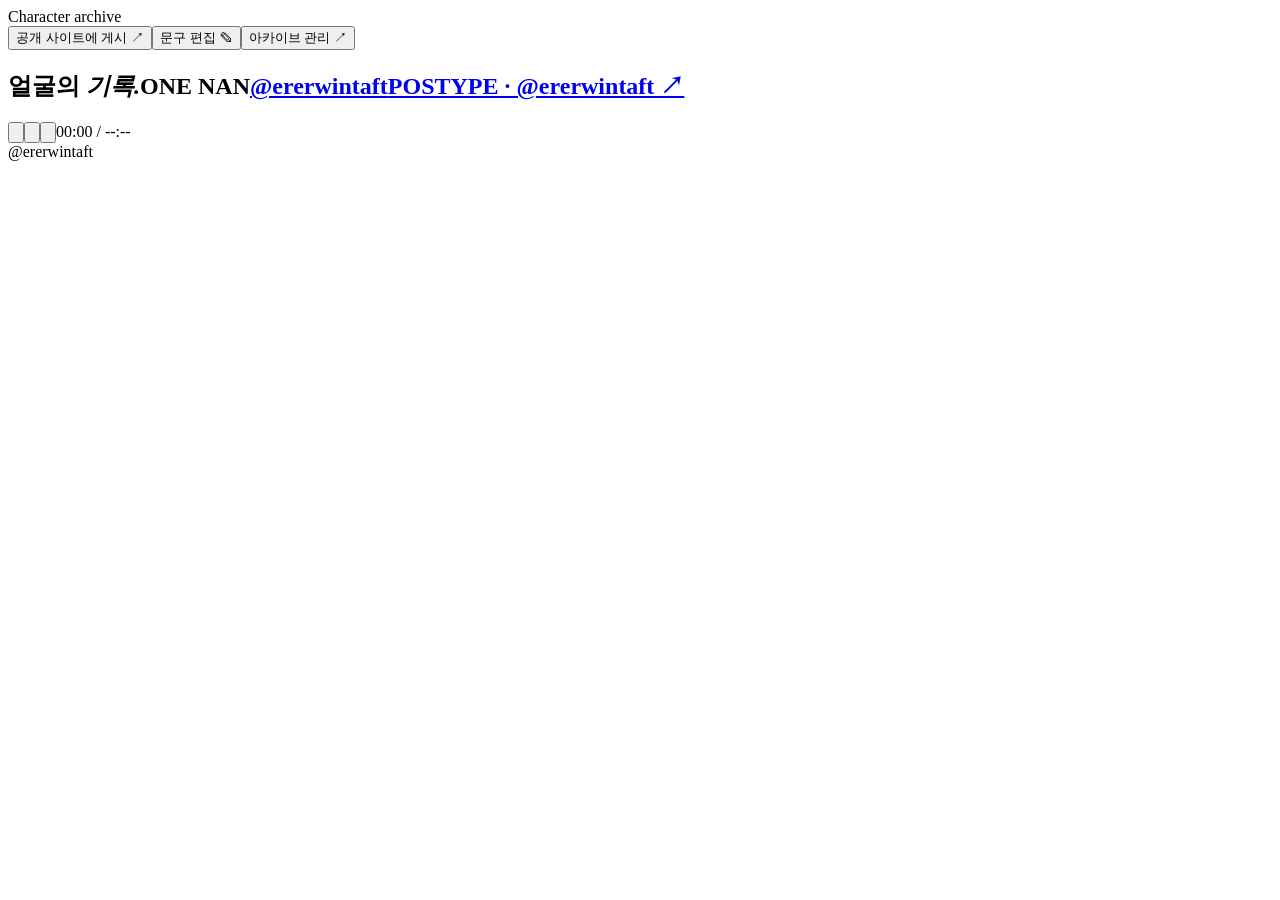
==== src/index.html @ e1cccef1 "Fill archive spine with scroll typography and add 是 favicon" ====
<!doctype html>
<html lang="ko"><head><meta charset="utf-8"><meta name="viewport" content="width=device-width, initial-scale=1"><meta name="referrer" content="no-referrer"><meta name="theme-color" content="#E42217"><link rel="icon" type="image/svg+xml" href="favicon.svg"><title>Character Archive</title><link rel="stylesheet" href="style.css?v=20261008-2"><script src="app.js?v=20261008-2" defer></script></head>
<body><aside class="archive-spine"><span class="spine-line"><span data-copy="spine">Character archive</span></span></aside><header><div class="header-actions"><button id="publish-open" class="text-button">공개 사이트에 게시 ↗</button><button id="edit-copy" class="text-button">문구 편집 ✎</button><button id="manage" class="text-button">아카이브 관리 ↗</button></div></header>
<main id="top"><section class="intro"><h1><span data-copy="titleLead">얼굴의</span> <em data-copy="titleAccent">기록.</em><span class="archive-identity archive-subtitle"><span class="archive-subtitle" data-copy="subtitle">ONE NAN</span><a class="archive-social archive-subtitle" href="https://x.com/ErerWintaft" target="_blank" rel="noopener noreferrer" aria-label="ererwintaft의 X 새 창으로 열기">@ererwintaft</a></span><a class="archive-subtitle archive-postype" href="https://www.postype.com/@ererwintaft" target="_blank" rel="noopener noreferrer" aria-label="ererwintaft의 Postype 새 창으로 열기">POSTYPE · @ererwintaft ↗</a></h1><div class="intro-bottom"><div class="bgm-player" role="group" aria-label="배경 음악"><button id="bgm-stop" type="button" aria-label="완전 멈춤" title="완전 멈춤"><svg viewBox="0 0 12 12" aria-hidden="true"><rect x="2" y="2" width="8" height="8"/></svg></button><button id="bgm-pause" type="button" aria-label="일시 정지" title="일시 정지"><svg viewBox="0 0 12 12" aria-hidden="true"><path d="M2 2h3v8H2zM7 2h3v8H7z"/></svg></button><button id="bgm-play" type="button" aria-label="재생" title="재생"><svg viewBox="0 0 12 12" aria-hidden="true"><path d="M3 1l8 5-8 5z"/></svg></button><span id="bgm-time" aria-label="음악 재생 시간">00:00 / --:--</span></div><audio id="bgm" src="assets/audio/bgm.mp3" autoplay loop preload="metadata"></audio><span id="total"></span></div></section><nav id="years" aria-label="활동 연도"></nav><div id="archive"></div><footer><span data-copy="footerHandle">@ererwintaft</span></footer></main>
<dialog id="detail"><button class="close" data-close aria-label="닫기">×</button><img id="detail-image" alt=""><div class="detail-copy"><span id="detail-year" class="eyebrow"></span><h2 id="detail-name"></h2><p id="detail-alt-name" hidden></p><p id="detail-community"></p><p id="detail-note"></p><button id="edit-selected" class="text-button">이 캐릭터 수정 ↗</button></div></dialog>
<dialog id="manager"><button class="close" data-close aria-label="닫기">×</button><div class="eyebrow">CURATE YOUR ARCHIVE</div><h2 data-copy="managerTitle">이야기를 모으는 곳.</h2><p class="help">변경 사항은 이 브라우저에 저장됩니다. 공유·백업할 때는 자료를 내보내세요.</p><div class="tools"><button id="add">캐릭터 등록 +</button><button id="export">자료 내보내기 ↗</button><label class="button">자료 가져오기<input id="import" type="file" accept="application/json,.json" hidden></label></div><div id="manage-list"></div><p class="help">수정은 먼저 이 브라우저에 저장됩니다. 상단의 공개 사이트에 게시 버튼으로 전체 공개하세요.</p></dialog>
<dialog id="editor"><button class="close" data-close aria-label="닫기">×</button><div class="eyebrow">A NEW MEMORY</div><h2 id="editor-title">캐릭터 등록</h2><form id="character-form"><label>이름<input name="name" required maxlength="80"></label><label>한자 / 영문명 <span class="help">선택</span><input name="altName" maxlength="120" placeholder="예: 徐怡賢 / Ian Seo"></label><div class="form-row"><label>활동 연도<input name="year" type="number" min="1900" max="2100" required></label><label>커뮤니티명<input name="community" required maxlength="120"></label></div><label>이미지 링크<input name="imageUrl" type="url" maxlength="2048" placeholder="https://… 직접 이미지 주소"></label><label>또는 이미지 파일<input name="photo" type="file" accept="image/png,image/jpeg,image/webp"></label><p class="help">PNG, JPG, WebP · 최대 5MB. 파일을 선택하면 링크보다 우선합니다. 링크 이미지는 원본 사이트에서 직접 표시합니다.</p><label>남기고 싶은 이야기<textarea name="note" rows="3" maxlength="2000"></textarea></label><div class="form-actions"><button type="button" id="delete" class="text-button">삭제</button><button type="submit">저장하기 ↗</button></div></form></dialog><div id="copy-toolbar" hidden><div><strong>문구 편집</strong><p>점선으로 표시된 글자를 누르면 수정할 수 있어요. 저장은 이 브라우저에만 적용됩니다. 저장을 마친 뒤 상단의 공개 사이트에 게시 버튼을 눌러 주세요.</p></div><div class="copy-actions"><button id="copy-fields">모든 문구</button><button id="copy-cancel">취소</button><button id="copy-save">저장</button><button id="copy-export">문구 백업 내보내기 ↗</button></div></div><dialog id="copy-dialog"><button class="close" data-close aria-label="닫기">×</button><div class="eyebrow">TYPE / EDIT</div><h2>사이트의 문구</h2><p class="help">지금 화면에서 바뀌는 모습을 확인할 수 있어요. 저장 전에는 취소할 수 있습니다.</p><form id="copy-form"><div id="copy-fields-list"></div><button type="submit">미리보기 적용</button></form><div class="tools"><label class="button">문구 파일 가져오기<input id="copy-import" type="file" accept="application/json,.json" hidden></label><button id="copy-reset">기본 문구로 되돌리기</button></div></dialog><div id="toast" role="status"></div><dialog id="publish-dialog"><button class="close" data-close aria-label="닫기">×</button><h2>공개 사이트에 게시</h2><p class="help">현재 캐릭터와 문구를 공개 사이트에 반영합니다. 브라우저에만 저장한 변경 사항도 함께 게시됩니다.</p><p id="publish-summary"></p><p id="publish-status" role="status" aria-live="polite"></p><div class="tools"><button id="publish-confirm">지금 게시하기</button><a class="button" href="https://autumn-glitter-ba0e.julyandwinter.workers.dev/" target="_blank" rel="noopener noreferrer">공개 사이트 열기 ↗</a></div><p class="help">반영까지 보통 약 1분 걸릴 수 있습니다. 공개 사이트를 새로고침해 확인하세요.</p></dialog><div id="cursor" class="mac-cursor" aria-hidden="true"><img alt="" draggable="false"></div></body></html>
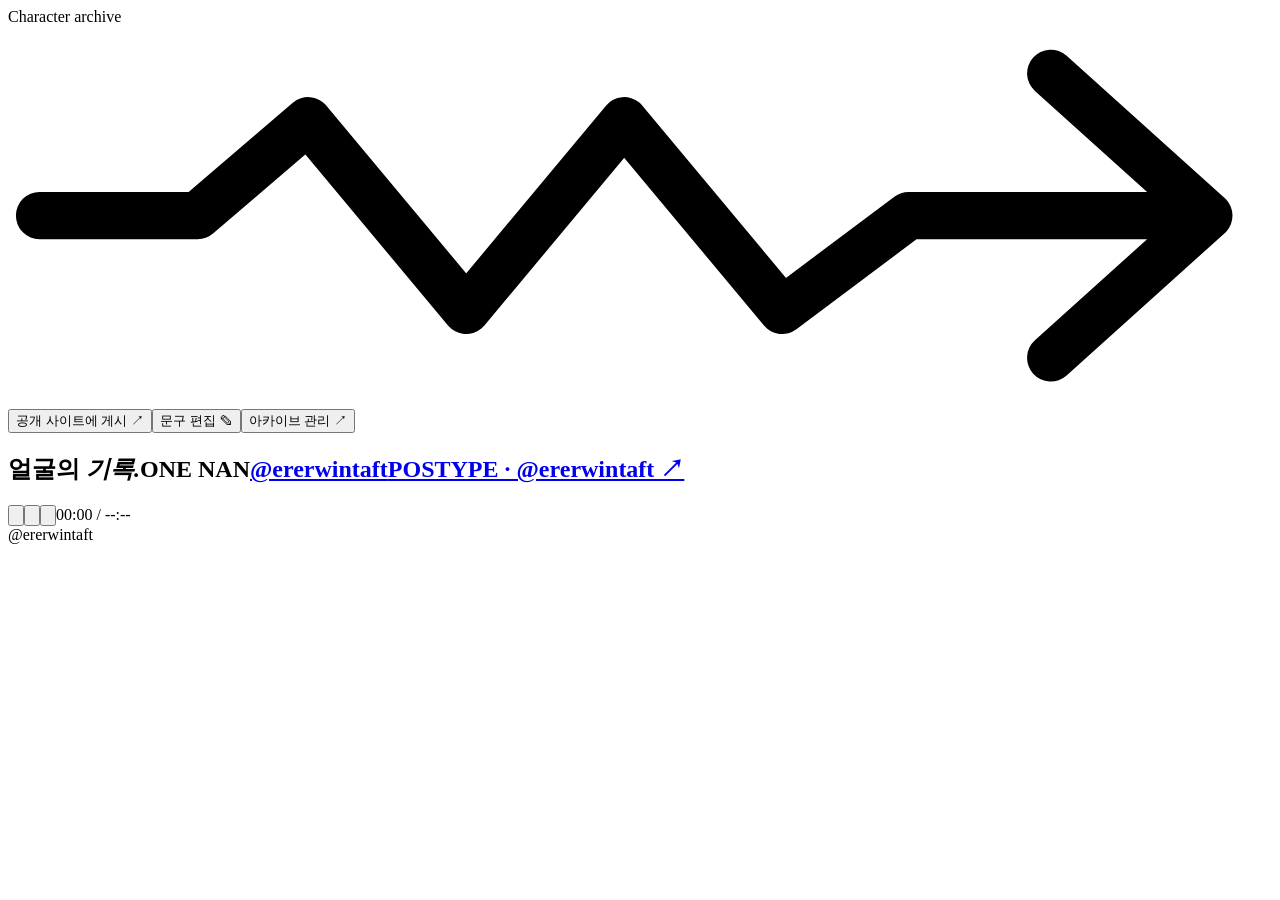
==== commit 94a61679: "Add bold Song title, zigzag rail arrow, larger cursor and refined card tilt" ====
--- a/src/index.html
+++ b/src/index.html
@@ -1,7 +1,7 @@
 <!doctype html>
 <html lang="ko"><head><meta charset="utf-8"><meta name="viewport" content="width=device-width, initial-scale=1"><meta name="referrer" content="no-referrer"><meta name="theme-color" content="#E42217"><link rel="icon" type="image/svg+xml" href="favicon.svg"><title>Character Archive</title><link rel="stylesheet" href="style.css?v=20261008-2"><script src="app.js?v=20261008-2" defer></script></head>
-<body><aside class="archive-spine"><span class="spine-line"><span data-copy="spine">Character archive</span></span></aside><header><div class="header-actions"><button id="publish-open" class="text-button">공개 사이트에 게시 ↗</button><button id="edit-copy" class="text-button">문구 편집 ✎</button><button id="manage" class="text-button">아카이브 관리 ↗</button></div></header>
+<body><aside class="archive-spine"><span class="spine-line"><span data-copy="spine">Character archive</span><svg class="spine-arrow" viewBox="0 0 80 24" aria-hidden="true" focusable="false"><path d="M2 12H12l7-6 10 12 10-12 10 12 8-6H76M66 3l10 9-10 9" fill="none" stroke="currentColor" stroke-width="3" stroke-linecap="round" stroke-linejoin="round"/></svg></span><span class="spine-progress" aria-hidden="true"></span></aside><header><div class="header-actions"><button id="publish-open" class="text-button">공개 사이트에 게시 ↗</button><button id="edit-copy" class="text-button">문구 편집 ✎</button><button id="manage" class="text-button">아카이브 관리 ↗</button></div></header>
 <main id="top"><section class="intro"><h1><span data-copy="titleLead">얼굴의</span> <em data-copy="titleAccent">기록.</em><span class="archive-identity archive-subtitle"><span class="archive-subtitle" data-copy="subtitle">ONE NAN</span><a class="archive-social archive-subtitle" href="https://x.com/ErerWintaft" target="_blank" rel="noopener noreferrer" aria-label="ererwintaft의 X 새 창으로 열기">@ererwintaft</a></span><a class="archive-subtitle archive-postype" href="https://www.postype.com/@ererwintaft" target="_blank" rel="noopener noreferrer" aria-label="ererwintaft의 Postype 새 창으로 열기">POSTYPE · @ererwintaft ↗</a></h1><div class="intro-bottom"><div class="bgm-player" role="group" aria-label="배경 음악"><button id="bgm-stop" type="button" aria-label="완전 멈춤" title="완전 멈춤"><svg viewBox="0 0 12 12" aria-hidden="true"><rect x="2" y="2" width="8" height="8"/></svg></button><button id="bgm-pause" type="button" aria-label="일시 정지" title="일시 정지"><svg viewBox="0 0 12 12" aria-hidden="true"><path d="M2 2h3v8H2zM7 2h3v8H7z"/></svg></button><button id="bgm-play" type="button" aria-label="재생" title="재생"><svg viewBox="0 0 12 12" aria-hidden="true"><path d="M3 1l8 5-8 5z"/></svg></button><span id="bgm-time" aria-label="음악 재생 시간">00:00 / --:--</span></div><audio id="bgm" src="assets/audio/bgm.mp3" autoplay loop preload="metadata"></audio><span id="total"></span></div></section><nav id="years" aria-label="활동 연도"></nav><div id="archive"></div><footer><span data-copy="footerHandle">@ererwintaft</span></footer></main>
 <dialog id="detail"><button class="close" data-close aria-label="닫기">×</button><img id="detail-image" alt=""><div class="detail-copy"><span id="detail-year" class="eyebrow"></span><h2 id="detail-name"></h2><p id="detail-alt-name" hidden></p><p id="detail-community"></p><p id="detail-note"></p><button id="edit-selected" class="text-button">이 캐릭터 수정 ↗</button></div></dialog>
-<dialog id="manager"><button class="close" data-close aria-label="닫기">×</button><div class="eyebrow">CURATE YOUR ARCHIVE</div><h2 data-copy="managerTitle">이야기를 모으는 곳.</h2><p class="help">변경 사항은 이 브라우저에 저장됩니다. 공유·백업할 때는 자료를 내보내세요.</p><div class="tools"><button id="add">캐릭터 등록 +</button><button id="export">자료 내보내기 ↗</button><label class="button">자료 가져오기<input id="import" type="file" accept="application/json,.json" hidden></label></div><div id="manage-list"></div><p class="help">수정은 먼저 이 브라우저에 저장됩니다. 상단의 공개 사이트에 게시 버튼으로 전체 공개하세요.</p></dialog>
-<dialog id="editor"><button class="close" data-close aria-label="닫기">×</button><div class="eyebrow">A NEW MEMORY</div><h2 id="editor-title">캐릭터 등록</h2><form id="character-form"><label>이름<input name="name" required maxlength="80"></label><label>한자 / 영문명 <span class="help">선택</span><input name="altName" maxlength="120" placeholder="예: 徐怡賢 / Ian Seo"></label><div class="form-row"><label>활동 연도<input name="year" type="number" min="1900" max="2100" required></label><label>커뮤니티명<input name="community" required maxlength="120"></label></div><label>이미지 링크<input name="imageUrl" type="url" maxlength="2048" placeholder="https://… 직접 이미지 주소"></label><label>또는 이미지 파일<input name="photo" type="file" accept="image/png,image/jpeg,image/webp"></label><p class="help">PNG, JPG, WebP · 최대 5MB. 파일을 선택하면 링크보다 우선합니다. 링크 이미지는 원본 사이트에서 직접 표시합니다.</p><label>남기고 싶은 이야기<textarea name="note" rows="3" maxlength="2000"></textarea></label><div class="form-actions"><button type="button" id="delete" class="text-button">삭제</button><button type="submit">저장하기 ↗</button></div></form></dialog><div id="copy-toolbar" hidden><div><strong>문구 편집</strong><p>점선으로 표시된 글자를 누르면 수정할 수 있어요. 저장은 이 브라우저에만 적용됩니다. 저장을 마친 뒤 상단의 공개 사이트에 게시 버튼을 눌러 주세요.</p></div><div class="copy-actions"><button id="copy-fields">모든 문구</button><button id="copy-cancel">취소</button><button id="copy-save">저장</button><button id="copy-export">문구 백업 내보내기 ↗</button></div></div><dialog id="copy-dialog"><button class="close" data-close aria-label="닫기">×</button><div class="eyebrow">TYPE / EDIT</div><h2>사이트의 문구</h2><p class="help">지금 화면에서 바뀌는 모습을 확인할 수 있어요. 저장 전에는 취소할 수 있습니다.</p><form id="copy-form"><div id="copy-fields-list"></div><button type="submit">미리보기 적용</button></form><div class="tools"><label class="button">문구 파일 가져오기<input id="copy-import" type="file" accept="application/json,.json" hidden></label><button id="copy-reset">기본 문구로 되돌리기</button></div></dialog><div id="toast" role="status"></div><dialog id="publish-dialog"><button class="close" data-close aria-label="닫기">×</button><h2>공개 사이트에 게시</h2><p class="help">현재 캐릭터와 문구를 공개 사이트에 반영합니다. 브라우저에만 저장한 변경 사항도 함께 게시됩니다.</p><p id="publish-summary"></p><p id="publish-status" role="status" aria-live="polite"></p><div class="tools"><button id="publish-confirm">지금 게시하기</button><a class="button" href="https://autumn-glitter-ba0e.julyandwinter.workers.dev/" target="_blank" rel="noopener noreferrer">공개 사이트 열기 ↗</a></div><p class="help">반영까지 보통 약 1분 걸릴 수 있습니다. 공개 사이트를 새로고침해 확인하세요.</p></dialog><div id="cursor" class="mac-cursor" aria-hidden="true"><img alt="" draggable="false"></div></body></html>
+<dialog id="manager"><button class="close" data-close aria-label="닫기">×</button><div class="eyebrow">CURATE YOUR ARCHIVE</div><h2 data-copy="managerTitle">이야기를 모으는 곳.</h2><p class="help">캐릭터 등록·수정 창에서 한자·영문 이름과 이미지 링크를 입력할 수 있어요. 변경 후 상단의 게시 버튼으로 공개하세요.</p><div class="tools"><button id="add">캐릭터 등록 +</button><button id="export">자료 내보내기 ↗</button><label class="button">자료 가져오기<input id="import" type="file" accept="application/json,.json" hidden></label></div><div id="manage-list"></div><p class="help">수정은 먼저 이 브라우저에 저장됩니다. 상단의 공개 사이트에 게시 버튼으로 전체 공개하세요.</p></dialog>
+<dialog id="editor"><button class="close" data-close aria-label="닫기">×</button><div class="eyebrow">A NEW MEMORY</div><h2 id="editor-title">캐릭터 등록</h2><form id="character-form"><label>이름<input name="name" required maxlength="80"></label><label>한자·영문 이름 <span class="help">선택 입력 · 클릭한 상세 화면에 표시</span><input name="altName" maxlength="120" placeholder="예: 徐怡賢 / Ian Seo"></label><div class="form-row"><label>활동 연도<input name="year" type="number" min="1900" max="2100" required></label><label>커뮤니티명<input name="community" required maxlength="120"></label></div><label>이미지 링크<input name="imageUrl" type="url" maxlength="2048" placeholder="https://… 직접 이미지 주소"></label><label>또는 이미지 파일<input name="photo" type="file" accept="image/png,image/jpeg,image/webp"></label><p class="help">PNG, JPG, WebP · 최대 5MB. 파일을 선택하면 링크보다 우선합니다. 링크 이미지는 원본 사이트에서 직접 표시합니다.</p><label>남기고 싶은 이야기<textarea name="note" rows="3" maxlength="2000"></textarea></label><div class="form-actions"><button type="button" id="delete" class="text-button">삭제</button><button type="submit">저장하기 ↗</button></div></form></dialog><div id="copy-toolbar" hidden><div><strong>문구 편집</strong><p>점선으로 표시된 글자를 누르면 수정할 수 있어요. 저장은 이 브라우저에만 적용됩니다. 저장을 마친 뒤 상단의 공개 사이트에 게시 버튼을 눌러 주세요.</p></div><div class="copy-actions"><button id="copy-fields">모든 문구</button><button id="copy-cancel">취소</button><button id="copy-save">저장</button><button id="copy-export">문구 백업 내보내기 ↗</button></div></div><dialog id="copy-dialog"><button class="close" data-close aria-label="닫기">×</button><div class="eyebrow">TYPE / EDIT</div><h2>사이트의 문구</h2><p class="help">지금 화면에서 바뀌는 모습을 확인할 수 있어요. 저장 전에는 취소할 수 있습니다.</p><form id="copy-form"><div id="copy-fields-list"></div><button type="submit">미리보기 적용</button></form><div class="tools"><label class="button">문구 파일 가져오기<input id="copy-import" type="file" accept="application/json,.json" hidden></label><button id="copy-reset">기본 문구로 되돌리기</button></div></dialog><div id="toast" role="status"></div><dialog id="publish-dialog"><button class="close" data-close aria-label="닫기">×</button><h2>공개 사이트에 게시</h2><p class="help">현재 캐릭터와 문구를 공개 사이트에 반영합니다. 브라우저에만 저장한 변경 사항도 함께 게시됩니다.</p><p id="publish-summary"></p><p id="publish-status" role="status" aria-live="polite"></p><div class="tools"><button id="publish-confirm">지금 게시하기</button><a class="button" href="https://autumn-glitter-ba0e.julyandwinter.workers.dev/" target="_blank" rel="noopener noreferrer">공개 사이트 열기 ↗</a></div><p class="help">반영까지 보통 약 1분 걸릴 수 있습니다. 공개 사이트를 새로고침해 확인하세요.</p></dialog><div id="cursor" class="mac-cursor" aria-hidden="true"><img alt="" draggable="false"></div></body></html>
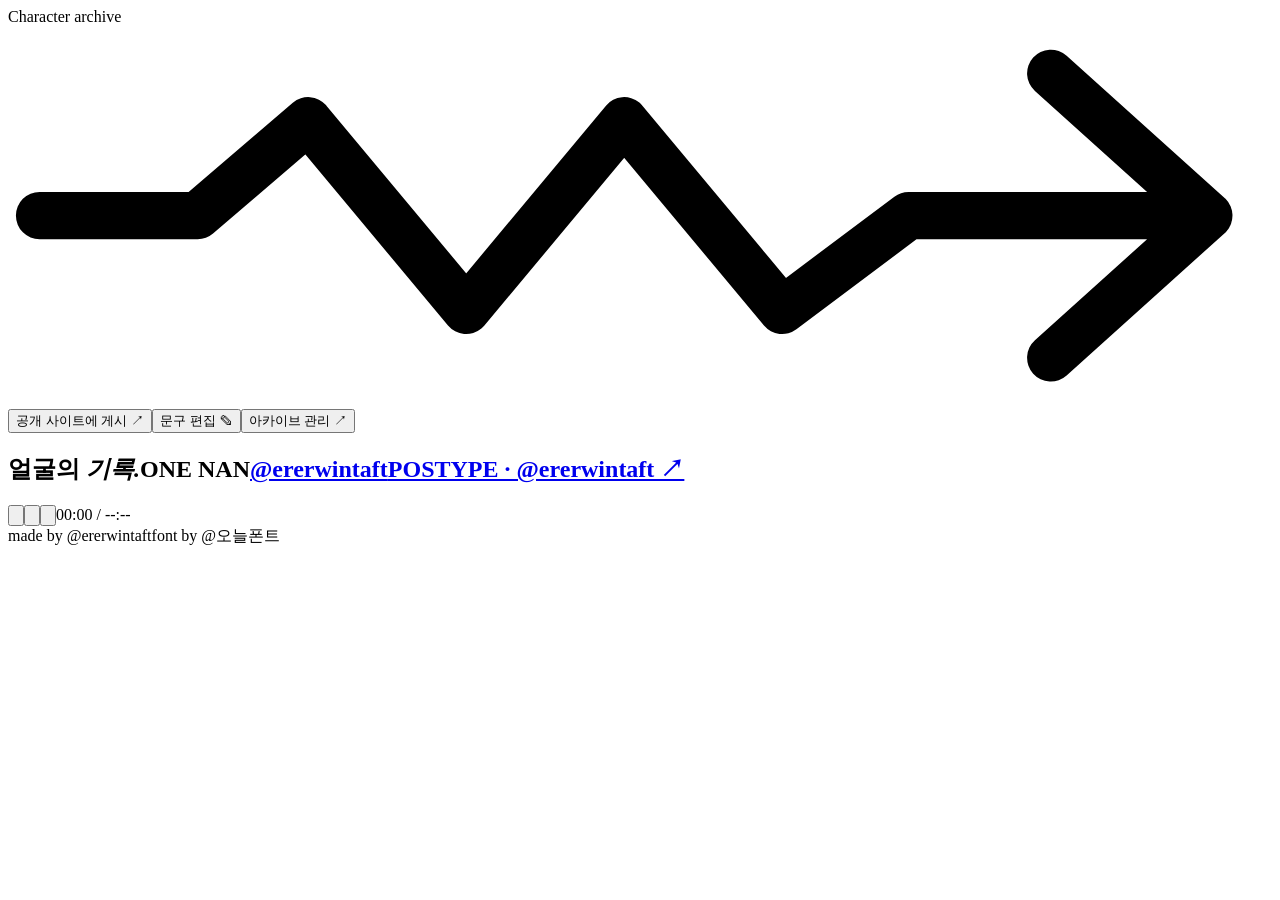
==== commit b5ff06c9: "Apply requested archive fonts and matching footer credits" ====
--- a/src/index.html
+++ b/src/index.html
@@ -1,7 +1,7 @@
 <!doctype html>
-<html lang="ko"><head><meta charset="utf-8"><meta name="viewport" content="width=device-width, initial-scale=1"><meta name="referrer" content="no-referrer"><meta name="theme-color" content="#E42217"><link rel="icon" type="image/svg+xml" href="favicon.svg"><title>Character Archive</title><link rel="stylesheet" href="style.css?v=20261008-2"><script src="app.js?v=20261008-2" defer></script></head>
+<html lang="ko" class="copy-loading"><head><meta charset="utf-8"><meta name="viewport" content="width=device-width, initial-scale=1"><meta name="referrer" content="no-referrer"><meta name="theme-color" content="#E42217"><link rel="icon" type="image/svg+xml" href="favicon.svg"><title>Character Archive</title><link rel="stylesheet" href="style.css?v=20261008-2"><script src="app.js?v=20261008-2" defer></script></head>
 <body><aside class="archive-spine"><span class="spine-line"><span data-copy="spine">Character archive</span><svg class="spine-arrow" viewBox="0 0 80 24" aria-hidden="true" focusable="false"><path d="M2 12H12l7-6 10 12 10-12 10 12 8-6H76M66 3l10 9-10 9" fill="none" stroke="currentColor" stroke-width="3" stroke-linecap="round" stroke-linejoin="round"/></svg></span><span class="spine-progress" aria-hidden="true"></span></aside><header><div class="header-actions"><button id="publish-open" class="text-button">공개 사이트에 게시 ↗</button><button id="edit-copy" class="text-button">문구 편집 ✎</button><button id="manage" class="text-button">아카이브 관리 ↗</button></div></header>
-<main id="top"><section class="intro"><h1><span data-copy="titleLead">얼굴의</span> <em data-copy="titleAccent">기록.</em><span class="archive-identity archive-subtitle"><span class="archive-subtitle" data-copy="subtitle">ONE NAN</span><a class="archive-social archive-subtitle" href="https://x.com/ErerWintaft" target="_blank" rel="noopener noreferrer" aria-label="ererwintaft의 X 새 창으로 열기">@ererwintaft</a></span><a class="archive-subtitle archive-postype" href="https://www.postype.com/@ererwintaft" target="_blank" rel="noopener noreferrer" aria-label="ererwintaft의 Postype 새 창으로 열기">POSTYPE · @ererwintaft ↗</a></h1><div class="intro-bottom"><div class="bgm-player" role="group" aria-label="배경 음악"><button id="bgm-stop" type="button" aria-label="완전 멈춤" title="완전 멈춤"><svg viewBox="0 0 12 12" aria-hidden="true"><rect x="2" y="2" width="8" height="8"/></svg></button><button id="bgm-pause" type="button" aria-label="일시 정지" title="일시 정지"><svg viewBox="0 0 12 12" aria-hidden="true"><path d="M2 2h3v8H2zM7 2h3v8H7z"/></svg></button><button id="bgm-play" type="button" aria-label="재생" title="재생"><svg viewBox="0 0 12 12" aria-hidden="true"><path d="M3 1l8 5-8 5z"/></svg></button><span id="bgm-time" aria-label="음악 재생 시간">00:00 / --:--</span></div><audio id="bgm" src="assets/audio/bgm.mp3" autoplay loop preload="metadata"></audio><span id="total"></span></div></section><nav id="years" aria-label="활동 연도"></nav><div id="archive"></div><footer><span data-copy="footerHandle">@ererwintaft</span></footer></main>
+<main id="top"><section class="intro"><h1><span data-copy="titleLead">얼굴의</span> <em data-copy="titleAccent">기록.</em><span class="archive-identity archive-subtitle"><span class="archive-subtitle" data-copy="subtitle">ONE NAN</span><a class="archive-social archive-subtitle" href="https://x.com/ErerWintaft" target="_blank" rel="noopener noreferrer" aria-label="ererwintaft의 X 새 창으로 열기">@ererwintaft</a></span><a class="archive-subtitle archive-postype" href="https://www.postype.com/@ererwintaft" target="_blank" rel="noopener noreferrer" aria-label="ererwintaft의 Postype 새 창으로 열기">POSTYPE · @ererwintaft ↗</a></h1><div class="intro-bottom"><div class="bgm-player" role="group" aria-label="배경 음악"><button id="bgm-stop" type="button" aria-label="완전 멈춤" title="완전 멈춤"><svg viewBox="0 0 12 12" aria-hidden="true"><rect x="2" y="2" width="8" height="8"/></svg></button><button id="bgm-pause" type="button" aria-label="일시 정지" title="일시 정지"><svg viewBox="0 0 12 12" aria-hidden="true"><path d="M2 2h3v8H2zM7 2h3v8H7z"/></svg></button><button id="bgm-play" type="button" aria-label="재생" title="재생"><svg viewBox="0 0 12 12" aria-hidden="true"><path d="M3 1l8 5-8 5z"/></svg></button><span id="bgm-time" aria-label="음악 재생 시간">00:00 / --:--</span></div><audio id="bgm" src="assets/audio/bgm.mp3" autoplay loop preload="metadata"></audio><span id="total"></span></div></section><nav id="years" aria-label="활동 연도"></nav><div id="archive"></div><footer><span class="footer-credit">made by @ererwintaft</span><span class="footer-credit">font by @오늘폰트</span></footer></main>
 <dialog id="detail"><button class="close" data-close aria-label="닫기">×</button><img id="detail-image" alt=""><div class="detail-copy"><span id="detail-year" class="eyebrow"></span><h2 id="detail-name"></h2><p id="detail-alt-name" hidden></p><p id="detail-community"></p><p id="detail-note"></p><button id="edit-selected" class="text-button">이 캐릭터 수정 ↗</button></div></dialog>
-<dialog id="manager"><button class="close" data-close aria-label="닫기">×</button><div class="eyebrow">CURATE YOUR ARCHIVE</div><h2 data-copy="managerTitle">이야기를 모으는 곳.</h2><p class="help">캐릭터 등록·수정 창에서 한자·영문 이름과 이미지 링크를 입력할 수 있어요. 변경 후 상단의 게시 버튼으로 공개하세요.</p><div class="tools"><button id="add">캐릭터 등록 +</button><button id="export">자료 내보내기 ↗</button><label class="button">자료 가져오기<input id="import" type="file" accept="application/json,.json" hidden></label></div><div id="manage-list"></div><p class="help">수정은 먼저 이 브라우저에 저장됩니다. 상단의 공개 사이트에 게시 버튼으로 전체 공개하세요.</p></dialog>
-<dialog id="editor"><button class="close" data-close aria-label="닫기">×</button><div class="eyebrow">A NEW MEMORY</div><h2 id="editor-title">캐릭터 등록</h2><form id="character-form"><label>이름<input name="name" required maxlength="80"></label><label>한자·영문 이름 <span class="help">선택 입력 · 클릭한 상세 화면에 표시</span><input name="altName" maxlength="120" placeholder="예: 徐怡賢 / Ian Seo"></label><div class="form-row"><label>활동 연도<input name="year" type="number" min="1900" max="2100" required></label><label>커뮤니티명<input name="community" required maxlength="120"></label></div><label>이미지 링크<input name="imageUrl" type="url" maxlength="2048" placeholder="https://… 직접 이미지 주소"></label><label>또는 이미지 파일<input name="photo" type="file" accept="image/png,image/jpeg,image/webp"></label><p class="help">PNG, JPG, WebP · 최대 5MB. 파일을 선택하면 링크보다 우선합니다. 링크 이미지는 원본 사이트에서 직접 표시합니다.</p><label>남기고 싶은 이야기<textarea name="note" rows="3" maxlength="2000"></textarea></label><div class="form-actions"><button type="button" id="delete" class="text-button">삭제</button><button type="submit">저장하기 ↗</button></div></form></dialog><div id="copy-toolbar" hidden><div><strong>문구 편집</strong><p>점선으로 표시된 글자를 누르면 수정할 수 있어요. 저장은 이 브라우저에만 적용됩니다. 저장을 마친 뒤 상단의 공개 사이트에 게시 버튼을 눌러 주세요.</p></div><div class="copy-actions"><button id="copy-fields">모든 문구</button><button id="copy-cancel">취소</button><button id="copy-save">저장</button><button id="copy-export">문구 백업 내보내기 ↗</button></div></div><dialog id="copy-dialog"><button class="close" data-close aria-label="닫기">×</button><div class="eyebrow">TYPE / EDIT</div><h2>사이트의 문구</h2><p class="help">지금 화면에서 바뀌는 모습을 확인할 수 있어요. 저장 전에는 취소할 수 있습니다.</p><form id="copy-form"><div id="copy-fields-list"></div><button type="submit">미리보기 적용</button></form><div class="tools"><label class="button">문구 파일 가져오기<input id="copy-import" type="file" accept="application/json,.json" hidden></label><button id="copy-reset">기본 문구로 되돌리기</button></div></dialog><div id="toast" role="status"></div><dialog id="publish-dialog"><button class="close" data-close aria-label="닫기">×</button><h2>공개 사이트에 게시</h2><p class="help">현재 캐릭터와 문구를 공개 사이트에 반영합니다. 브라우저에만 저장한 변경 사항도 함께 게시됩니다.</p><p id="publish-summary"></p><p id="publish-status" role="status" aria-live="polite"></p><div class="tools"><button id="publish-confirm">지금 게시하기</button><a class="button" href="https://autumn-glitter-ba0e.julyandwinter.workers.dev/" target="_blank" rel="noopener noreferrer">공개 사이트 열기 ↗</a></div><p class="help">반영까지 보통 약 1분 걸릴 수 있습니다. 공개 사이트를 새로고침해 확인하세요.</p></dialog><div id="cursor" class="mac-cursor" aria-hidden="true"><img alt="" draggable="false"></div></body></html>
+<dialog id="manager"><button class="close" data-close aria-label="닫기">×</button><div class="eyebrow">CURATE YOUR ARCHIVE</div><h2 data-copy="managerTitle">이야기를 모으는 곳.</h2><p class="help">캐릭터 등록·수정 창에서 한자·영문 이름과 이미지 링크를 입력할 수 있어요. 변경 후 상단의 게시 버튼으로 공개하세요.</p><div class="tools"><button id="add">캐릭터 등록 +</button><button id="export">자료 내보내기 ↗</button><label class="button">자료 가져오기<input id="import" type="file" accept="application/json,.json" hidden></label></div><p class="help">왼쪽 손잡이를 드래그해 같은 연도 안에서 순서를 바꿔 주세요. ↑ ↓ 버튼이나 손잡이의 방향키로도 이동할 수 있어요.</p><div id="manage-list"></div><p class="help">수정은 먼저 이 브라우저에 저장됩니다. 상단의 공개 사이트에 게시 버튼으로 전체 공개하세요.</p></dialog>
+<dialog id="editor"><button class="close" data-close aria-label="닫기">×</button><div class="eyebrow">A NEW MEMORY</div><h2 id="editor-title">캐릭터 등록</h2><form id="character-form"><label>이름<input name="name" required maxlength="80"></label><label>한자·영문 이름 <span class="help">선택 입력 · 클릭한 상세 화면에 표시</span><input name="altName" maxlength="120" placeholder="예: 徐怡賢 / Ian Seo"></label><div class="form-row"><label>활동 연도<input name="year" type="number" min="1900" max="2100" required></label><label>커뮤니티명<input name="community" required maxlength="120"></label></div><label>이미지 링크<input name="imageUrl" type="url" maxlength="2048" placeholder="https://… 직접 이미지 주소"></label><label>또는 이미지 파일<input name="photo" type="file" accept="image/png,image/jpeg,image/webp"></label><p class="help">PNG, JPG, WebP · 최대 5MB. 파일을 선택하면 링크보다 우선합니다. 링크 이미지는 원본 사이트에서 직접 표시합니다.</p><label>남기고 싶은 이야기<textarea name="note" rows="3" maxlength="2000"></textarea></label><div class="form-actions"><button type="button" id="delete" class="text-button">삭제</button><button type="submit">저장하기 ↗</button></div></form></dialog><div id="copy-toolbar" hidden><div><strong>문구 편집</strong><p>점선으로 표시된 글자를 누르면 수정할 수 있어요. 저장은 이 브라우저에만 적용됩니다. 저장을 마친 뒤 상단의 공개 사이트에 게시 버튼을 눌러 주세요.</p></div><div class="copy-actions"><button id="copy-fields">모든 문구</button><button id="copy-cancel">취소</button><button id="copy-save">저장</button><button id="copy-export">문구 백업 내보내기 ↗</button></div></div><dialog id="copy-dialog"><button class="close" data-close aria-label="닫기">×</button><div class="eyebrow">TYPE / EDIT</div><h2>사이트의 문구</h2><p class="help">지금 화면에서 바뀌는 모습을 확인할 수 있어요. 저장 전에는 취소할 수 있습니다.</p><form id="copy-form"><div id="copy-fields-list"></div><button type="submit">미리보기 적용</button></form><div class="tools"><label class="button">문구 파일 가져오기<input id="copy-import" type="file" accept="application/json,.json" hidden></label><button id="copy-reset">기본 문구로 되돌리기</button></div></dialog><div id="toast" role="status"></div><dialog id="publish-dialog"><button class="close" data-close aria-label="닫기">×</button><h2>공개 사이트에 게시</h2><p class="help">현재 캐릭터와 문구를 공개 사이트에 반영합니다. 브라우저에만 저장한 변경 사항도 함께 게시됩니다.</p><p id="publish-summary"></p><p id="publish-status" role="status" aria-live="polite"></p><div class="tools"><button id="publish-confirm">지금 게시하기</button><a class="button" href="https://autumn-glitter-ba0e.julyandwinter.workers.dev/" target="_blank" rel="noopener noreferrer">공개 사이트 열기 ↗</a></div><p class="help">반영까지 보통 약 1분 걸릴 수 있습니다. 공개 사이트를 새로고침해 확인하세요.</p></dialog><div id="cursor" class="mac-cursor" aria-hidden="true"><img alt="" draggable="false"></div><svg class="tape-filter-defs" aria-hidden="true" focusable="false" xmlns="http://www.w3.org/2000/svg"><defs><filter id="tape-sharpen" color-interpolation-filters="sRGB"><feConvolveMatrix order="3" kernelMatrix="0 -.15 0 -.15 1.6 -.15 0 -.15 0" divisor="1" bias="0" preserveAlpha="true" edgeMode="duplicate"/></filter></defs></svg></body></html>
